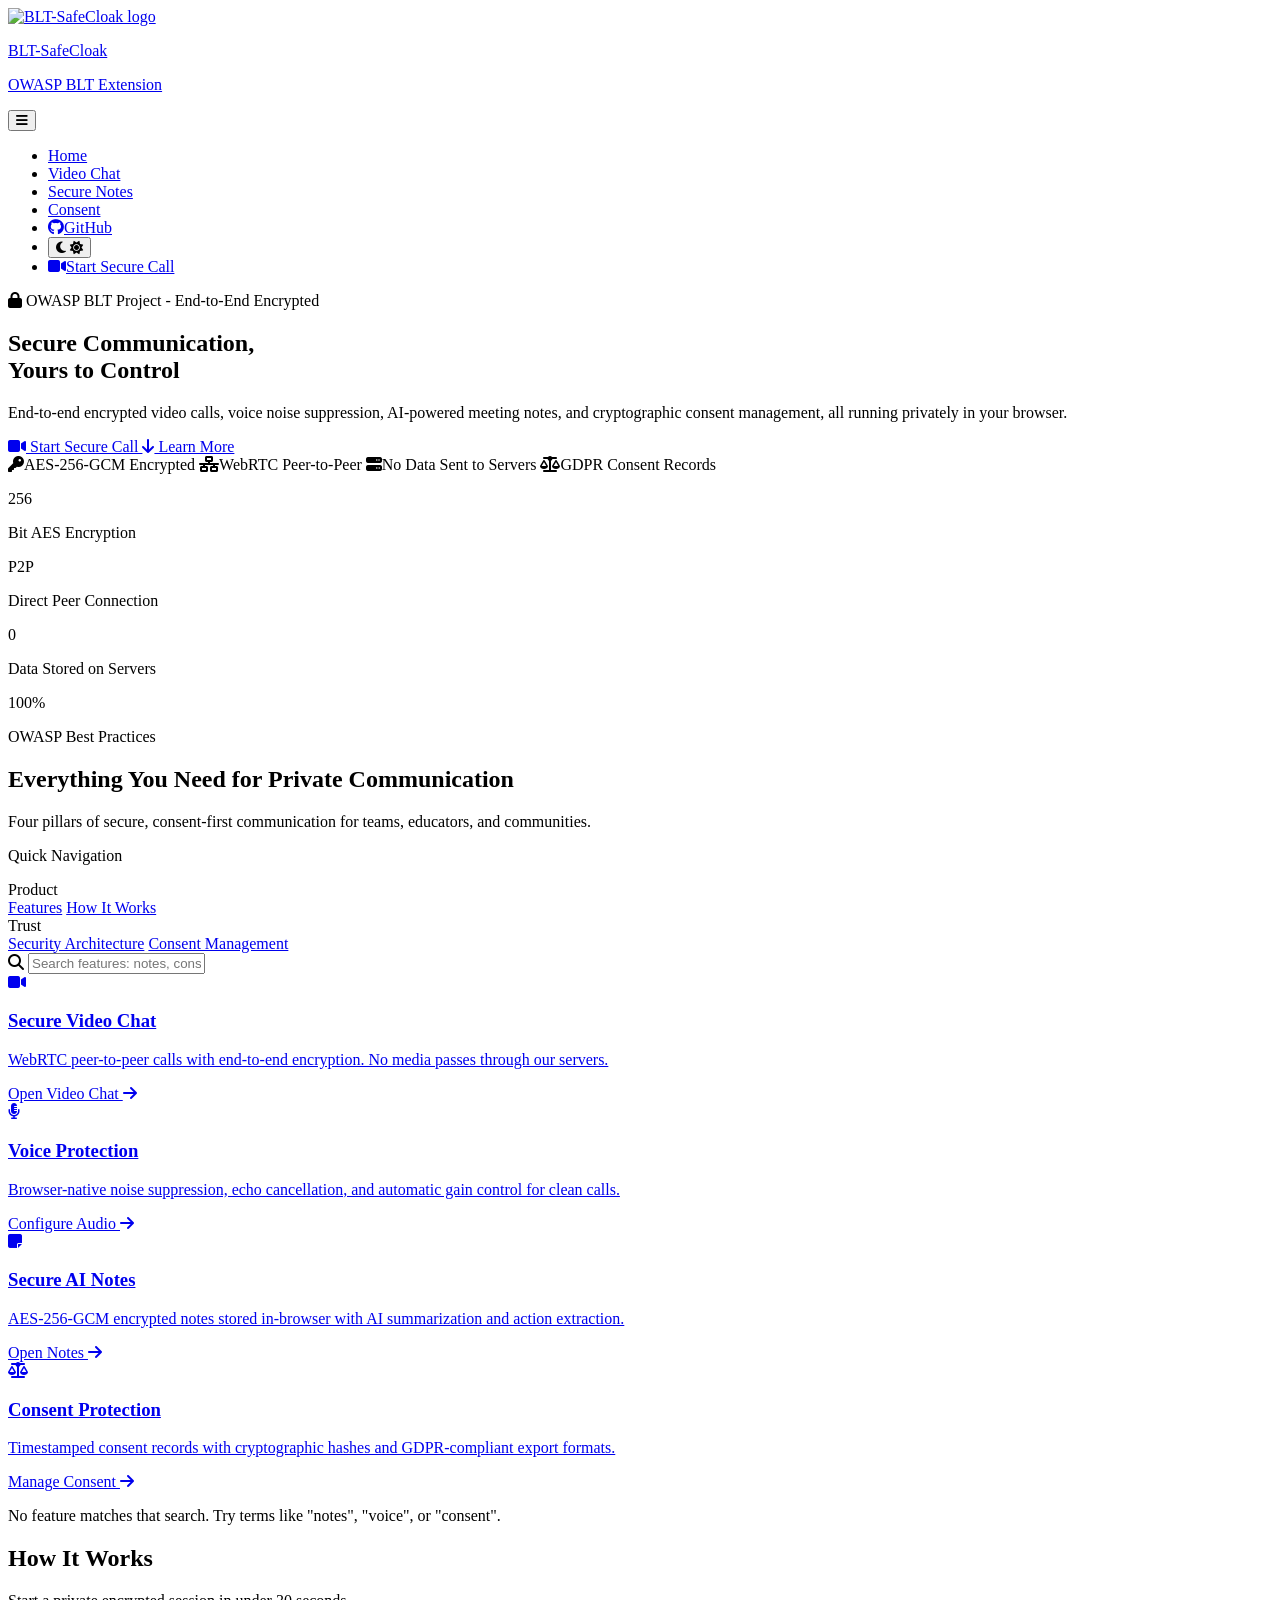
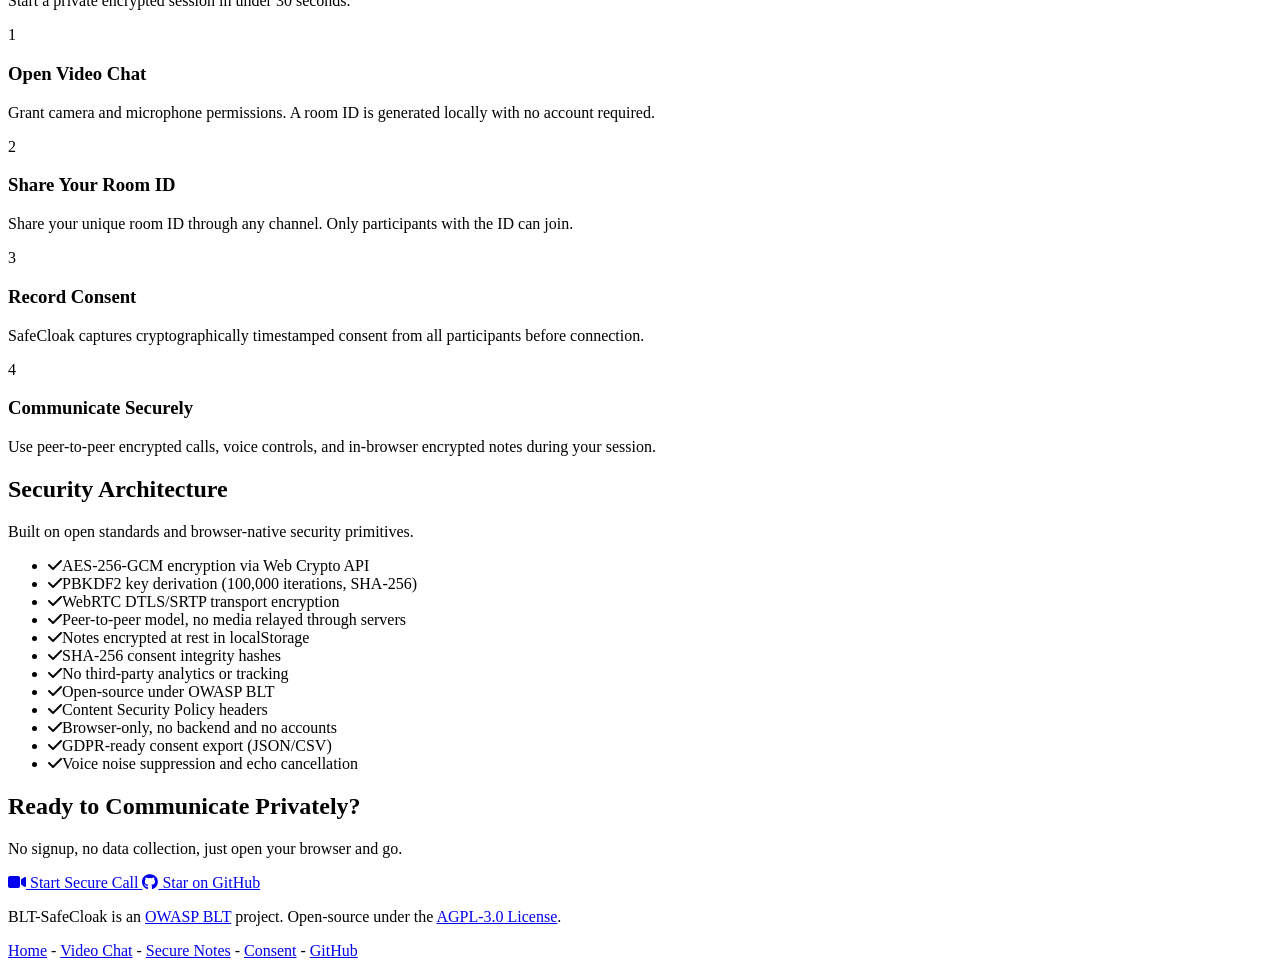
==== src/pages/index.html @ 75695b53 "Implements Dark Theme and introduce toggler for the same" ====
<!doctype html>
<html lang="en" class="scroll-smooth">
  <head>
    <meta charset="UTF-8" />
    <meta name="viewport" content="width=device-width, initial-scale=1.0" />
    <title>BLT-SafeCloak - Secure Video Chat & Privacy Protection</title>
    <meta
      name="description"
      content="End-to-end encrypted video chat, voice protection, secure AI notes, and consent management built for OWASP BLT."
    />
    <link
      rel="icon"
      href="data:image/svg+xml,<svg xmlns='http://www.w3.org/2000/svg' viewBox='0 0 64 64'><path fill='%23E10101' d='M32 4l22 8v17c0 14-9.7 26.3-22 30C19.7 55.3 10 43 10 29V12z'/><path fill='white' d='M32 16l12 4v9c0 7.9-5.2 14.9-12 17-6.8-2.1-12-9.1-12-17v-9z'/></svg>"
    />

    <script src="https://cdn.tailwindcss.com"></script>
    <script>
      tailwind.config = {
        darkMode: "class",
        theme: {
          extend: {
            colors: {
              primary: "#E10101",
              "primary-hover": "#b91c1c",
              "neutral-border": "#E5E5E5",
              "dark-base": "#111827",
              "dark-surface": "#1F2937",
            },
            fontFamily: {
              sans: ["Manrope", "ui-sans-serif", "system-ui", "sans-serif"],
            },
          },
        },
      };
    </script>

    <link rel="preconnect" href="https://fonts.googleapis.com" />
    <link rel="preconnect" href="https://fonts.gstatic.com" crossorigin />
    <link
      href="https://fonts.googleapis.com/css2?family=Manrope:wght@400;500;600;700;800&display=swap"
      rel="stylesheet"
    />
    <link
      rel="stylesheet"
      href="https://cdnjs.cloudflare.com/ajax/libs/font-awesome/6.5.2/css/all.min.css"
      referrerpolicy="no-referrer"
    />
    <link rel="stylesheet" href="css/main.css" />
  </head>
  <body class="bg-gray-50 dark:bg-[#111827] text-gray-900 dark:text-gray-100 font-sans antialiased">
    <div class="pointer-events-none fixed inset-x-0 top-0 -z-10 h-full hero-glow"></div>

    <!-- Navbar -->
    <nav
      class="sticky top-0 z-50 border-b border-neutral-border dark:border-gray-700 bg-white/95 dark:bg-[#1F2937]/95 backdrop-blur"
      role="navigation"
      aria-label="Main navigation"
    >
      <div class="mx-auto flex h-16 max-w-6xl items-center justify-between px-4 sm:px-6 lg:px-8">
        <a class="flex items-center gap-3" href="/" aria-label="BLT-SafeCloak Home">
          <img
            src="img/logo.png"
            alt="BLT-SafeCloak logo"
            class="h-10 w-10 rounded-md object-contain"
          />
          <div>
            <p class="text-sm font-extrabold leading-none sm:text-base text-gray-900 dark:text-gray-100">BLT-SafeCloak</p>
            <p class="text-xs font-medium text-gray-500 dark:text-gray-400">OWASP BLT Extension</p>
          </div>
        </a>

        <button
          class="rounded-md border border-neutral-border dark:border-gray-600 p-2 text-gray-700 dark:text-gray-300 md:hidden"
          id="navbar-toggle"
          aria-label="Toggle menu"
          aria-expanded="false"
          type="button"
        >
          <i class="fa-solid fa-bars" aria-hidden="true"></i>
        </button>

        <ul
          class="navbar-nav hidden absolute left-4 right-4 top-[4.2rem] flex-col gap-2 rounded-lg border border-neutral-border dark:border-gray-700 bg-white dark:bg-[#1F2937] p-3 md:static md:flex md:flex-row md:items-center md:gap-1 md:border-0 md:bg-transparent md:p-0"
          id="navbar-nav"
          role="list"
        >
          <li>
            <a
              href="/"
              class="nav-link active block rounded-md px-3 py-2 text-sm font-semibold text-gray-700 dark:text-gray-300 transition hover:bg-[#feeae9] dark:hover:bg-red-900/30 hover:text-primary"
              >Home</a
            >
          </li>
          <li>
            <a
              href="/video-chat"
              class="nav-link block rounded-md px-3 py-2 text-sm font-semibold text-gray-700 dark:text-gray-300 transition hover:bg-[#feeae9] dark:hover:bg-red-900/30 hover:text-primary"
              >Video Chat</a
            >
          </li>
          <li>
            <a
              href="/notes"
              class="nav-link block rounded-md px-3 py-2 text-sm font-semibold text-gray-700 dark:text-gray-300 transition hover:bg-[#feeae9] dark:hover:bg-red-900/30 hover:text-primary"
              >Secure Notes</a
            >
          </li>
          <li>
            <a
              href="/consent"
              class="nav-link block rounded-md px-3 py-2 text-sm font-semibold text-gray-700 dark:text-gray-300 transition hover:bg-[#feeae9] dark:hover:bg-red-900/30 hover:text-primary"
              >Consent</a
            >
          </li>
          <li>
            <a
              href="https://github.com/OWASP-BLT/BLT-SafeCloak"
              target="_blank"
              rel="noopener"
              class="nav-link block rounded-md px-3 py-2 text-sm font-semibold text-gray-700 dark:text-gray-300 transition hover:bg-[#feeae9] dark:hover:bg-red-900/30 hover:text-primary"
            >
              <i class="fa-brands fa-github mr-2" aria-hidden="true"></i>GitHub
            </a>
          </li>
          <li>
            <button
              id="theme-toggle"
              type="button"
              class="p-2 rounded-md text-gray-500 dark:text-gray-400 hover:bg-gray-100 dark:hover:bg-gray-700 transition-colors"
              aria-label="Toggle dark mode"
            >
              <i class="fa-solid fa-moon dark:hidden" aria-hidden="true"></i>
              <i class="fa-solid fa-sun hidden dark:inline" aria-hidden="true"></i>
            </button>
          </li>
          <li>
            <a
              href="/video-chat"
              class="btn-primary-blt inline-flex items-center justify-center gap-2 rounded-md px-4 py-2 text-sm font-semibold transition"
            >
              <i class="fa-solid fa-video" aria-hidden="true"></i>Start Secure Call
            </a>
          </li>
        </ul>
      </div>
    </nav>

    <main>
      <!-- Hero -->
      <section class="px-4 pb-12 pt-14 sm:px-6 lg:px-8 lg:pt-20" aria-labelledby="hero-heading">
        <div class="mx-auto max-w-6xl text-center">
          <div
            class="mx-auto inline-flex items-center gap-2 rounded-full border border-neutral-border dark:border-gray-700 bg-white dark:bg-[#1F2937] px-4 py-2 text-sm font-semibold text-gray-700 dark:text-gray-300"
          >
            <i class="fa-solid fa-lock text-primary" aria-hidden="true"></i>
            <span>OWASP BLT Project - End-to-End Encrypted</span>
          </div>
          <h1
            id="hero-heading"
            class="mx-auto mt-6 max-w-4xl text-4xl font-extrabold tracking-tight text-gray-900 dark:text-gray-100 sm:text-5xl lg:text-6xl"
          >
            Secure Communication,<br />
            <span class="text-primary">Yours to Control</span>
          </h1>
          <p class="mx-auto mt-5 max-w-3xl text-base text-gray-600 dark:text-gray-300 sm:text-lg">
            End-to-end encrypted video calls, voice noise suppression, AI-powered meeting notes, and
            cryptographic consent management, all running privately in your browser.
          </p>
          <div class="mt-8 flex flex-wrap items-center justify-center gap-3">
            <a
              href="/video-chat"
              class="btn-primary-blt inline-flex items-center gap-2 rounded-md px-5 py-3 text-sm font-bold transition sm:text-base"
            >
              <i class="fa-solid fa-video" aria-hidden="true"></i>
              Start Secure Call
            </a>
            <a
              href="#features"
              class="btn-outline-blt inline-flex items-center gap-2 rounded-md px-5 py-3 text-sm font-bold transition sm:text-base"
            >
              <i class="fa-solid fa-arrow-down" aria-hidden="true"></i>
              Learn More
            </a>
          </div>
          <div class="mt-7 flex flex-wrap justify-center gap-2.5">
            <span
              class="inline-flex items-center gap-2 rounded-full border border-neutral-border dark:border-gray-700 bg-white dark:bg-[#1F2937] px-3 py-1.5 text-xs font-semibold text-gray-700 dark:text-gray-300 sm:text-sm"
            >
              <i class="fa-solid fa-key text-primary" aria-hidden="true"></i>AES-256-GCM Encrypted
            </span>
            <span
              class="inline-flex items-center gap-2 rounded-full border border-neutral-border dark:border-gray-700 bg-white dark:bg-[#1F2937] px-3 py-1.5 text-xs font-semibold text-gray-700 dark:text-gray-300 sm:text-sm"
            >
              <i class="fa-solid fa-network-wired text-primary" aria-hidden="true"></i>WebRTC
              Peer-to-Peer
            </span>
            <span
              class="inline-flex items-center gap-2 rounded-full border border-neutral-border dark:border-gray-700 bg-white dark:bg-[#1F2937] px-3 py-1.5 text-xs font-semibold text-gray-700 dark:text-gray-300 sm:text-sm"
            >
              <i class="fa-solid fa-server text-primary" aria-hidden="true"></i>No Data Sent to
              Servers
            </span>
            <span
              class="inline-flex items-center gap-2 rounded-full border border-neutral-border dark:border-gray-700 bg-white dark:bg-[#1F2937] px-3 py-1.5 text-xs font-semibold text-gray-700 dark:text-gray-300 sm:text-sm"
            >
              <i class="fa-solid fa-scale-balanced text-primary" aria-hidden="true"></i>GDPR Consent
              Records
            </span>
          </div>
        </div>
      </section>

      <!-- Stats -->
      <section class="px-4 pb-10 sm:px-6 lg:px-8">
        <div class="mx-auto grid max-w-6xl gap-4 sm:grid-cols-2 lg:grid-cols-4">
          <div class="surface-card rounded-xl p-5 text-center">
            <p class="text-3xl font-extrabold text-primary">256</p>
            <p class="mt-1 text-sm font-semibold text-gray-600">Bit AES Encryption</p>
          </div>
          <div class="surface-card rounded-xl p-5 text-center">
            <p class="text-3xl font-extrabold text-primary">P2P</p>
            <p class="mt-1 text-sm font-semibold text-gray-600">Direct Peer Connection</p>
          </div>
          <div class="surface-card rounded-xl p-5 text-center">
            <p class="text-3xl font-extrabold text-primary">0</p>
            <p class="mt-1 text-sm font-semibold text-gray-600">Data Stored on Servers</p>
          </div>
          <div class="surface-card rounded-xl p-5 text-center">
            <p class="text-3xl font-extrabold text-primary">100%</p>
            <p class="mt-1 text-sm font-semibold text-gray-600">OWASP Best Practices</p>
          </div>
        </div>
      </section>

      <!-- Features -->
      <section id="features" class="px-4 pb-14 sm:px-6 lg:px-8" aria-labelledby="features-heading">
        <div class="mx-auto max-w-6xl">
          <div class="mb-8 text-center">
            <h2 class="text-3xl font-extrabold text-gray-900 dark:text-gray-100 sm:text-4xl" id="features-heading">
              Everything You Need for Private Communication
            </h2>
            <p class="mx-auto mt-3 max-w-2xl text-gray-600 dark:text-gray-300">
              Four pillars of secure, consent-first communication for teams, educators, and
              communities.
            </p>
          </div>

          <div class="grid gap-6 lg:grid-cols-[250px_1fr]">
            <aside class="surface-card h-fit rounded-xl p-4">
              <p class="mb-3 text-sm font-bold uppercase tracking-wide text-gray-500 dark:text-gray-400">
                Quick Navigation
              </p>
              <div class="mb-2 px-2 text-xs font-semibold uppercase tracking-wide text-gray-400 dark:text-gray-500">
                Product
              </div>
              <nav class="space-y-1" aria-label="Section navigation">
                <a
                  href="#features"
                  class="side-link active block rounded-md px-3 py-2 text-sm text-gray-700 dark:text-gray-300 transition hover:bg-[#feeae9] dark:hover:bg-red-900/30 hover:text-primary"
                  >Features</a
                >
                <a
                  href="#how-heading"
                  class="side-link block rounded-md px-3 py-2 text-sm text-gray-700 dark:text-gray-300 transition hover:bg-[#feeae9] dark:hover:bg-red-900/30 hover:text-primary"
                  >How It Works</a
                >
              </nav>
              <div
                class="mb-2 mt-4 px-2 text-xs font-semibold uppercase tracking-wide text-gray-400 dark:text-gray-500"
              >
                Trust
              </div>
              <nav class="space-y-1" aria-label="Security navigation">
                <a
                  href="#security-heading"
                  class="side-link block rounded-md px-3 py-2 text-sm text-gray-700 dark:text-gray-300 transition hover:bg-[#feeae9] dark:hover:bg-red-900/30 hover:text-primary"
                  >Security Architecture</a
                >
                <a
                  href="/consent"
                  class="side-link block rounded-md px-3 py-2 text-sm text-gray-700 dark:text-gray-300 transition hover:bg-[#feeae9] dark:hover:bg-red-900/30 hover:text-primary"
                  >Consent Management</a
                >
              </nav>
            </aside>

            <div>
              <div class="relative mb-5">
                <span class="absolute inset-y-0 left-0 flex items-center pl-3 text-primary">
                  <i class="fa-solid fa-magnifying-glass" aria-hidden="true"></i>
                </span>
                <input
                  type="text"
                  id="feature-search"
                  class="w-full rounded-md border border-gray-400 dark:border-gray-600 bg-white dark:bg-[#1F2937] py-2 pl-10 pr-4 text-sm text-gray-900 dark:text-gray-100 placeholder-gray-400 dark:placeholder-gray-500 focus:border-red-600 focus:ring-1 focus:ring-red-600"
                  placeholder="Search features: notes, consent, encryption..."
                  aria-label="Search feature cards"
                />
              </div>

              <div class="grid gap-4 md:grid-cols-2" id="feature-cards">
                <a
                  href="/video-chat"
                  aria-label="Secure Video Chat"
                  data-feature-card
                  data-feature-text="secure video chat webrtc peer-to-peer end-to-end encryption screen sharing voice meters"
                  class="surface-card rounded-xl p-5"
                >
                  <div
                    class="mb-4 inline-flex h-11 w-11 items-center justify-center rounded-lg bg-[#feeae9] text-primary"
                  >
                    <i class="fa-solid fa-video" aria-hidden="true"></i>
                  </div>
                  <h3 class="text-lg font-bold text-gray-900">Secure Video Chat</h3>
                  <p class="mt-2 text-sm text-gray-600">
                    WebRTC peer-to-peer calls with end-to-end encryption. No media passes through
                    our servers.
                  </p>
                  <span
                    class="mt-3 inline-flex items-center text-sm font-semibold text-red-600 hover:underline"
                  >
                    Open Video Chat
                    <i class="fa-solid fa-arrow-right ml-2 text-xs" aria-hidden="true"></i>
                  </span>
                </a>

                <a
                  href="/video-chat#voice"
                  aria-label="Voice Protection"
                  data-feature-card
                  data-feature-text="voice protection noise suppression echo cancellation automatic gain control voice indicator"
                  class="surface-card rounded-xl p-5"
                >
                  <div
                    class="mb-4 inline-flex h-11 w-11 items-center justify-center rounded-lg bg-[#feeae9] text-primary"
                  >
                    <i class="fa-solid fa-microphone-lines" aria-hidden="true"></i>
                  </div>
                  <h3 class="text-lg font-bold text-gray-900">Voice Protection</h3>
                  <p class="mt-2 text-sm text-gray-600">
                    Browser-native noise suppression, echo cancellation, and automatic gain control
                    for clean calls.
                  </p>
                  <span
                    class="mt-3 inline-flex items-center text-sm font-semibold text-red-600 hover:underline"
                  >
                    Configure Audio
                    <i class="fa-solid fa-arrow-right ml-2 text-xs" aria-hidden="true"></i>
                  </span>
                </a>

                <a
                  href="/notes"
                  aria-label="Secure AI Notes"
                  data-feature-card
                  data-feature-text="secure ai notes aes-256-gcm encrypted local summarization key points action items offline"
                  class="surface-card rounded-xl p-5"
                >
                  <div
                    class="mb-4 inline-flex h-11 w-11 items-center justify-center rounded-lg bg-[#feeae9] text-primary"
                  >
                    <i class="fa-solid fa-note-sticky" aria-hidden="true"></i>
                  </div>
                  <h3 class="text-lg font-bold text-gray-900">Secure AI Notes</h3>
                  <p class="mt-2 text-sm text-gray-600">
                    AES-256-GCM encrypted notes stored in-browser with AI summarization and action
                    extraction.
                  </p>
                  <span
                    class="mt-3 inline-flex items-center text-sm font-semibold text-red-600 hover:underline"
                  >
                    Open Notes
                    <i class="fa-solid fa-arrow-right ml-2 text-xs" aria-hidden="true"></i>
                  </span>
                </a>

                <a
                  href="/consent"
                  aria-label="Consent Protection"
                  data-feature-card
                  data-feature-text="consent protection timestamp hashed records gdpr export json csv integrity verify"
                  class="surface-card rounded-xl p-5"
                >
                  <div
                    class="mb-4 inline-flex h-11 w-11 items-center justify-center rounded-lg bg-[#feeae9] text-primary"
                  >
                    <i class="fa-solid fa-scale-balanced" aria-hidden="true"></i>
                  </div>
                  <h3 class="text-lg font-bold text-gray-900">Consent Protection</h3>
                  <p class="mt-2 text-sm text-gray-600">
                    Timestamped consent records with cryptographic hashes and GDPR-compliant export
                    formats.
                  </p>
                  <span
                    class="mt-3 inline-flex items-center text-sm font-semibold text-red-600 hover:underline"
                  >
                    Manage Consent
                    <i class="fa-solid fa-arrow-right ml-2 text-xs" aria-hidden="true"></i>
                  </span>
                </a>
              </div>
              <p
                id="feature-empty"
              class="hidden rounded-md border border-neutral-border dark:border-gray-700 bg-white dark:bg-[#1F2937] p-4 text-sm font-semibold text-gray-600 dark:text-gray-300"
              >
                No feature matches that search. Try terms like "notes", "voice", or "consent".
              </p>
            </div>
          </div>
        </div>
      </section>

      <!-- How it Works -->
      <section class="px-4 pb-14 sm:px-6 lg:px-8" aria-labelledby="how-heading">
        <div class="mx-auto max-w-6xl">
          <h2
            class="text-center text-3xl font-extrabold text-gray-900 dark:text-gray-100 sm:text-4xl"
            id="how-heading"
          >
            How It Works
          </h2>
          <p class="mx-auto mt-3 max-w-2xl text-center text-gray-600 dark:text-gray-300">
            Start a private encrypted session in under 30 seconds.
          </p>
          <div class="mt-8 grid gap-4 sm:grid-cols-2 lg:grid-cols-4">
            <div class="surface-card rounded-xl p-5">
              <span
                class="inline-flex h-9 w-9 items-center justify-center rounded-full bg-primary text-sm font-bold text-white"
                >1</span
              >
              <h3 class="mt-4 text-base font-bold text-gray-900">Open Video Chat</h3>
              <p class="mt-2 text-sm text-gray-600">
                Grant camera and microphone permissions. A room ID is generated locally with no
                account required.
              </p>
            </div>
            <div class="surface-card rounded-xl p-5">
              <span
                class="inline-flex h-9 w-9 items-center justify-center rounded-full bg-primary text-sm font-bold text-white"
                >2</span
              >
              <h3 class="mt-4 text-base font-bold text-gray-900">Share Your Room ID</h3>
              <p class="mt-2 text-sm text-gray-600">
                Share your unique room ID through any channel. Only participants with the ID can
                join.
              </p>
            </div>
            <div class="surface-card rounded-xl p-5">
              <span
                class="inline-flex h-9 w-9 items-center justify-center rounded-full bg-primary text-sm font-bold text-white"
                >3</span
              >
              <h3 class="mt-4 text-base font-bold text-gray-900">Record Consent</h3>
              <p class="mt-2 text-sm text-gray-600">
                SafeCloak captures cryptographically timestamped consent from all participants
                before connection.
              </p>
            </div>
            <div class="surface-card rounded-xl p-5">
              <span
                class="inline-flex h-9 w-9 items-center justify-center rounded-full bg-primary text-sm font-bold text-white"
                >4</span
              >
              <h3 class="mt-4 text-base font-bold text-gray-900">Communicate Securely</h3>
              <p class="mt-2 text-sm text-gray-600">
                Use peer-to-peer encrypted calls, voice controls, and in-browser encrypted notes
                during your session.
              </p>
            </div>
          </div>
        </div>
      </section>

      <!-- Security Features -->
      <section class="px-4 pb-14 sm:px-6 lg:px-8" aria-labelledby="security-heading">
        <div class="mx-auto max-w-6xl">
          <h2
            class="text-center text-3xl font-extrabold text-gray-900 dark:text-gray-100 sm:text-4xl"
            id="security-heading"
          >
            Security Architecture
          </h2>
          <p class="mx-auto mt-3 max-w-2xl text-center text-gray-600 dark:text-gray-300">
            Built on open standards and browser-native security primitives.
          </p>
          <div class="surface-card mt-8 rounded-2xl p-6 sm:p-8">
            <ul class="grid gap-3 text-sm text-gray-700 dark:text-gray-300 sm:grid-cols-2" role="list">
              <li class="flex items-start gap-3">
                <i class="fa-solid fa-check mt-1 text-primary" aria-hidden="true"></i>AES-256-GCM
                encryption via Web Crypto API
              </li>
              <li class="flex items-start gap-3">
                <i class="fa-solid fa-check mt-1 text-primary" aria-hidden="true"></i>PBKDF2 key
                derivation (100,000 iterations, SHA-256)
              </li>
              <li class="flex items-start gap-3">
                <i class="fa-solid fa-check mt-1 text-primary" aria-hidden="true"></i>WebRTC
                DTLS/SRTP transport encryption
              </li>
              <li class="flex items-start gap-3">
                <i class="fa-solid fa-check mt-1 text-primary" aria-hidden="true"></i>Peer-to-peer
                model, no media relayed through servers
              </li>
              <li class="flex items-start gap-3">
                <i class="fa-solid fa-check mt-1 text-primary" aria-hidden="true"></i>Notes
                encrypted at rest in localStorage
              </li>
              <li class="flex items-start gap-3">
                <i class="fa-solid fa-check mt-1 text-primary" aria-hidden="true"></i>SHA-256
                consent integrity hashes
              </li>
              <li class="flex items-start gap-3">
                <i class="fa-solid fa-check mt-1 text-primary" aria-hidden="true"></i>No third-party
                analytics or tracking
              </li>
              <li class="flex items-start gap-3">
                <i class="fa-solid fa-check mt-1 text-primary" aria-hidden="true"></i>Open-source
                under OWASP BLT
              </li>
              <li class="flex items-start gap-3">
                <i class="fa-solid fa-check mt-1 text-primary" aria-hidden="true"></i>Content
                Security Policy headers
              </li>
              <li class="flex items-start gap-3">
                <i class="fa-solid fa-check mt-1 text-primary" aria-hidden="true"></i>Browser-only,
                no backend and no accounts
              </li>
              <li class="flex items-start gap-3">
                <i class="fa-solid fa-check mt-1 text-primary" aria-hidden="true"></i>GDPR-ready
                consent export (JSON/CSV)
              </li>
              <li class="flex items-start gap-3">
                <i class="fa-solid fa-check mt-1 text-primary" aria-hidden="true"></i>Voice noise
                suppression and echo cancellation
              </li>
            </ul>
          </div>
        </div>
      </section>

      <!-- CTA -->
      <section class="px-4 pb-16 sm:px-6 lg:px-8" aria-label="Call to action">
        <div
          class="mx-auto max-w-4xl rounded-2xl border border-neutral-border dark:border-gray-700 bg-gradient-to-r from-[#fff5f5] to-white dark:from-[#1F2937] dark:to-[#111827] p-8 text-center sm:p-10"
        >
          <h2 class="text-3xl font-extrabold text-gray-900 dark:text-gray-100">Ready to Communicate Privately?</h2>
          <p class="mx-auto mt-3 max-w-2xl text-gray-600 dark:text-gray-300">
            No signup, no data collection, just open your browser and go.
          </p>
          <div class="mt-7 flex flex-wrap items-center justify-center gap-3">
            <a
              href="/video-chat"
              class="btn-primary-blt inline-flex items-center gap-2 rounded-md px-5 py-3 text-sm font-bold transition sm:text-base"
            >
              <i class="fa-solid fa-video" aria-hidden="true"></i>
              Start Secure Call
            </a>
            <a
              href="https://github.com/OWASP-BLT/BLT-SafeCloak"
              target="_blank"
              rel="noopener"
              class="btn-outline-blt inline-flex items-center gap-2 rounded-md px-5 py-3 text-sm font-bold transition sm:text-base"
            >
              <i class="fa-brands fa-github" aria-hidden="true"></i>
              Star on GitHub
            </a>
          </div>
        </div>
      </section>
    </main>

    <!-- Footer -->
    <footer class="border-t border-neutral-border dark:border-gray-700 bg-white dark:bg-[#1F2937] py-8" role="contentinfo">
      <div class="mx-auto max-w-6xl px-4 text-center sm:px-6 lg:px-8">
        <p class="text-sm text-gray-600 dark:text-gray-300">
          BLT-SafeCloak is an
          <a
            href="https://owasp.org/www-project-bug-logging-tool/"
            target="_blank"
            rel="noopener"
            class="text-red-600 hover:underline"
            >OWASP BLT</a
          >
          project. Open-source under the
          <a
            href="https://github.com/OWASP-BLT/BLT-SafeCloak/blob/main/LICENSE"
            target="_blank"
            rel="noopener"
            class="text-red-600 hover:underline"
            >AGPL-3.0 License</a
          >.
        </p>
        <p class="mt-3 text-sm text-gray-500 dark:text-gray-400">
          <a href="/" class="text-red-600 hover:underline">Home</a>
          -
          <a href="/video-chat" class="text-red-600 hover:underline">Video Chat</a>
          -
          <a href="/notes" class="text-red-600 hover:underline">Secure Notes</a>
          -
          <a href="/consent" class="text-red-600 hover:underline">Consent</a>
          -
          <a
            href="https://github.com/OWASP-BLT/BLT-SafeCloak"
            target="_blank"
            rel="noopener"
            class="text-red-600 hover:underline"
            >GitHub</a
          >
        </p>
      </div>
    </footer>

    <div id="toast-container" role="status" aria-live="polite"></div>

    <script>
      const themeToggle = document.getElementById("theme-toggle");
      const html = document.documentElement;

      if (
        localStorage.theme === "dark" ||
        (!("theme" in localStorage) && window.matchMedia("(prefers-color-scheme: dark)").matches)
      ) {
        html.classList.add("dark");
      }

      if (themeToggle) {
        themeToggle.addEventListener("click", () => {
          html.classList.toggle("dark");
          localStorage.theme = html.classList.contains("dark") ? "dark" : "light";
        });
      }
    </script>

    <script>
      document.addEventListener("DOMContentLoaded", () => {
        const searchInput = document.getElementById("feature-search");
        const cards = Array.from(document.querySelectorAll("[data-feature-card]"));
        const emptyState = document.getElementById("feature-empty");
        const sideLinks = Array.from(document.querySelectorAll(".side-link"));

        if (searchInput) {
          searchInput.addEventListener("input", (event) => {
            const query = event.target.value.trim().toLowerCase();
            let visibleCount = 0;

            cards.forEach((card) => {
              const content = (card.dataset.featureText || "").toLowerCase();
              const isVisible = !query || content.includes(query);
              card.classList.toggle("hidden", !isVisible);
              if (isVisible) visibleCount += 1;
            });

            if (emptyState) {
              emptyState.classList.toggle("hidden", visibleCount > 0);
            }
          });
        }

        sideLinks.forEach((link) => {
          link.addEventListener("click", () => {
            sideLinks.forEach((item) => item.classList.remove("active"));
            link.classList.add("active");
          });
        });
      });
    </script>
    <script src="js/ui.js"></script>
  </body>
</html>
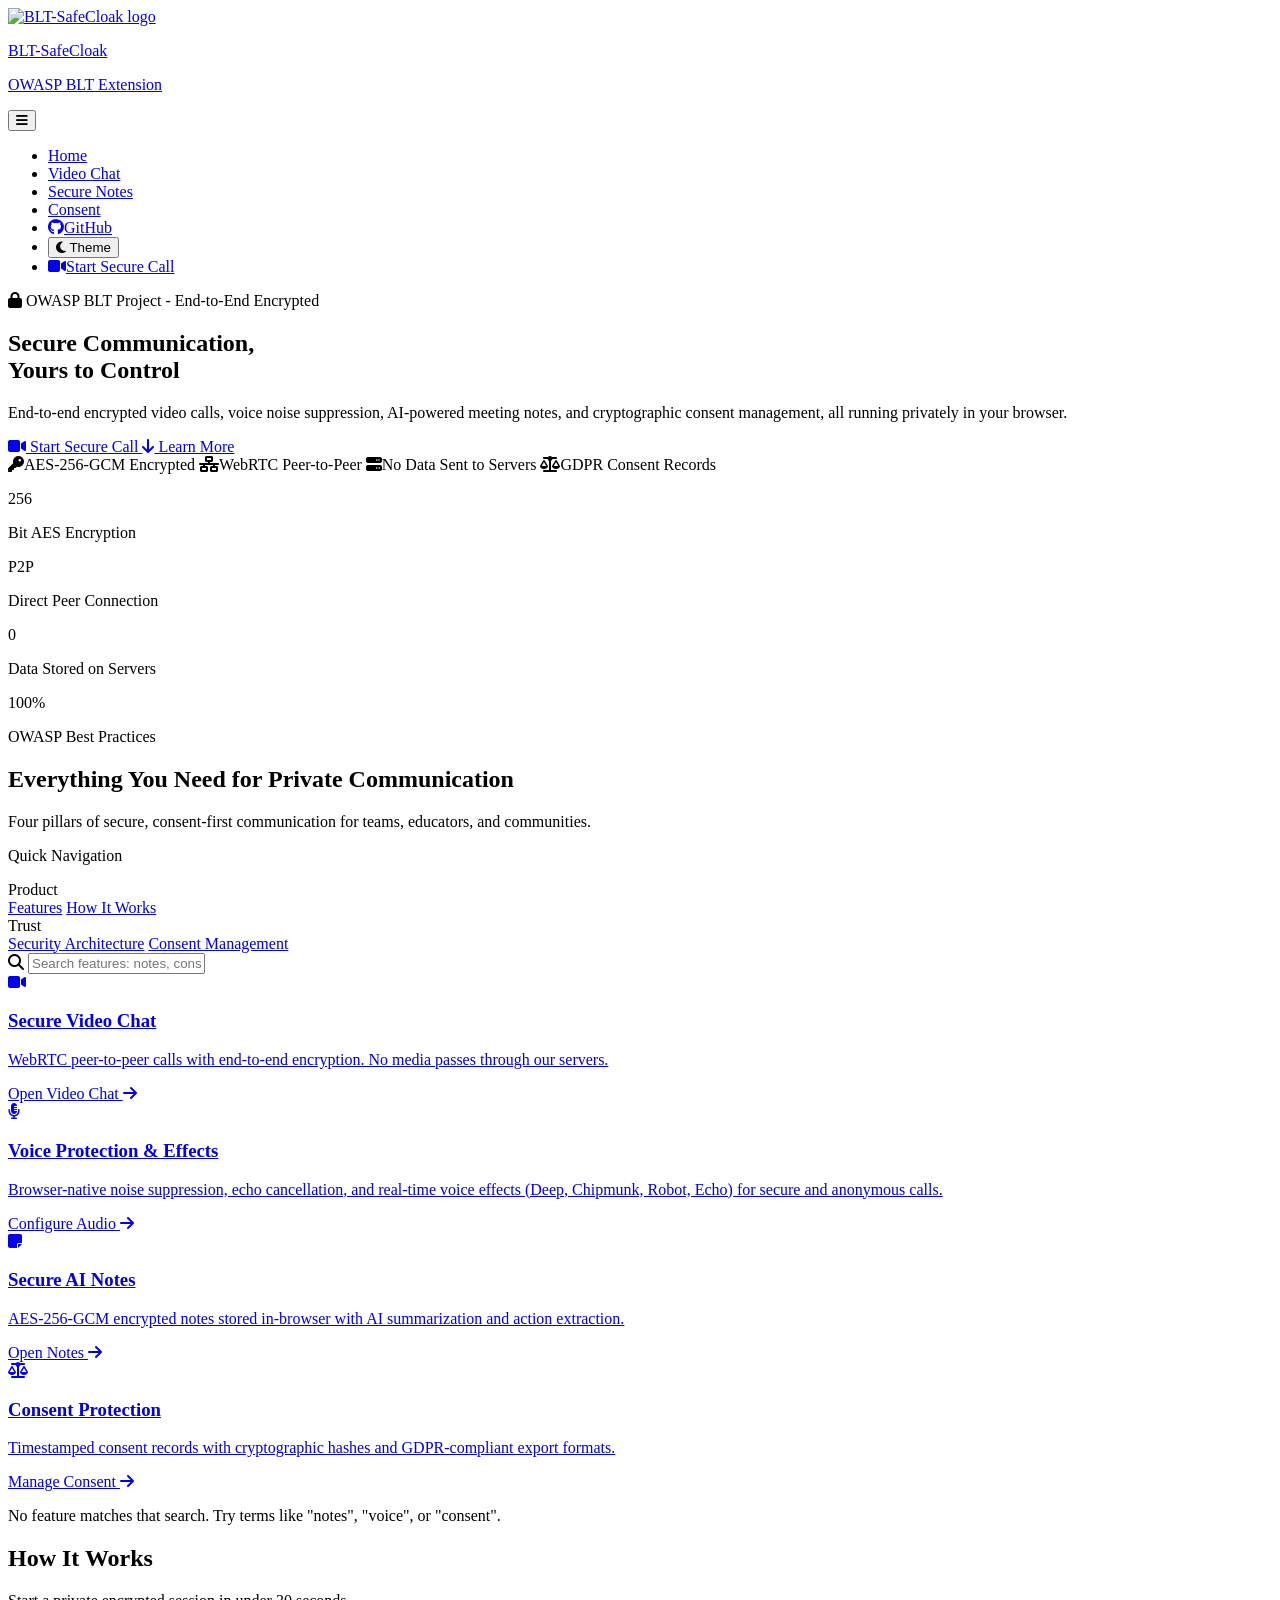
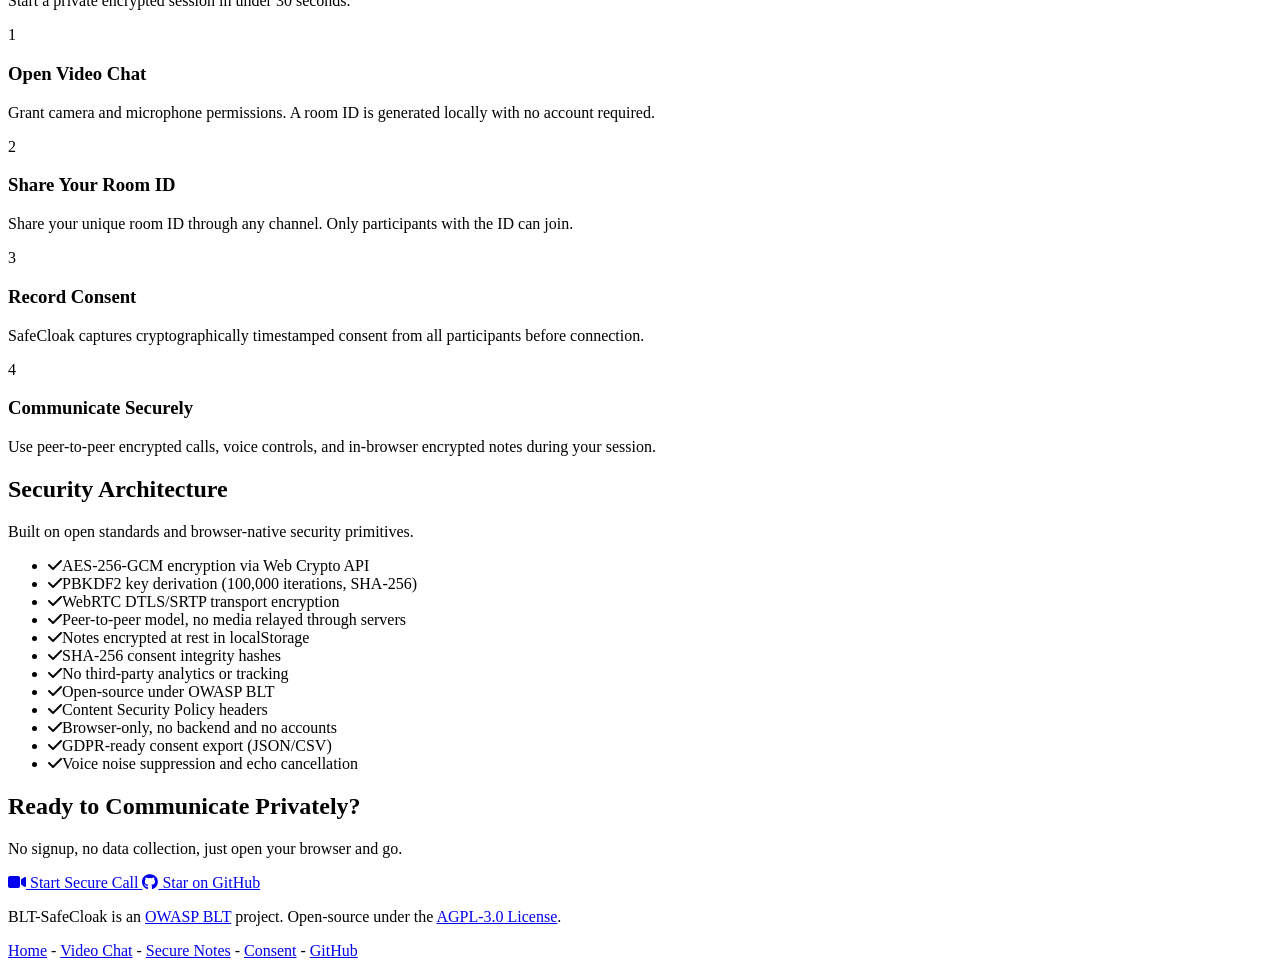
==== commit 41778556: "feat(theme): implement manual dark theme across the app" ====
--- a/src/pages/index.html
+++ b/src/pages/index.html
@@ -16,7 +16,6 @@
     <script src="https://cdn.tailwindcss.com"></script>
     <script>
       tailwind.config = {
-        darkMode: "class",
         theme: {
           extend: {
             colors: {
@@ -46,13 +45,14 @@
       referrerpolicy="no-referrer"
     />
     <link rel="stylesheet" href="css/main.css" />
+    <script defer src="js/theme.js"></script>
   </head>
-  <body class="bg-gray-50 dark:bg-[#111827] text-gray-900 dark:text-gray-100 font-sans antialiased">
+  <body class="font-sans antialiased">
     <div class="pointer-events-none fixed inset-x-0 top-0 -z-10 h-full hero-glow"></div>
 
     <!-- Navbar -->
     <nav
-      class="sticky top-0 z-50 border-b border-neutral-border dark:border-gray-700 bg-white/95 dark:bg-[#1F2937]/95 backdrop-blur"
+      class="sticky top-0 z-50 border-b border-neutral-border bg-white/95 backdrop-blur"
       role="navigation"
       aria-label="Main navigation"
     >
@@ -64,13 +64,13 @@
             class="h-10 w-10 rounded-md object-contain"
           />
           <div>
-            <p class="text-sm font-extrabold leading-none sm:text-base text-gray-900 dark:text-gray-100">BLT-SafeCloak</p>
-            <p class="text-xs font-medium text-gray-500 dark:text-gray-400">OWASP BLT Extension</p>
+            <p class="text-sm font-extrabold leading-none sm:text-base">BLT-SafeCloak</p>
+            <p class="text-xs font-medium text-gray-500">OWASP BLT Extension</p>
           </div>
         </a>
 
         <button
-          class="rounded-md border border-neutral-border dark:border-gray-600 p-2 text-gray-700 dark:text-gray-300 md:hidden"
+          class="rounded-md border border-neutral-border p-2 text-gray-700 md:hidden"
           id="navbar-toggle"
           aria-label="Toggle menu"
           aria-expanded="false"
@@ -80,35 +80,35 @@
         </button>
 
         <ul
-          class="navbar-nav hidden absolute left-4 right-4 top-[4.2rem] flex-col gap-2 rounded-lg border border-neutral-border dark:border-gray-700 bg-white dark:bg-[#1F2937] p-3 md:static md:flex md:flex-row md:items-center md:gap-1 md:border-0 md:bg-transparent md:p-0"
+          class="navbar-nav hidden absolute left-4 right-4 top-[4.2rem] flex-col gap-2 rounded-lg border border-neutral-border bg-white p-3 md:static md:flex md:flex-row md:items-center md:gap-1 md:border-0 md:bg-transparent md:p-0"
           id="navbar-nav"
           role="list"
         >
           <li>
             <a
               href="/"
-              class="nav-link active block rounded-md px-3 py-2 text-sm font-semibold text-gray-700 dark:text-gray-300 transition hover:bg-[#feeae9] dark:hover:bg-red-900/30 hover:text-primary"
+              class="nav-link active block rounded-md px-3 py-2 text-sm font-semibold text-gray-700 transition hover:bg-[#feeae9] hover:text-primary"
               >Home</a
             >
           </li>
           <li>
             <a
               href="/video-chat"
-              class="nav-link block rounded-md px-3 py-2 text-sm font-semibold text-gray-700 dark:text-gray-300 transition hover:bg-[#feeae9] dark:hover:bg-red-900/30 hover:text-primary"
+              class="nav-link block rounded-md px-3 py-2 text-sm font-semibold text-gray-700 transition hover:bg-[#feeae9] hover:text-primary"
               >Video Chat</a
             >
           </li>
           <li>
             <a
               href="/notes"
-              class="nav-link block rounded-md px-3 py-2 text-sm font-semibold text-gray-700 dark:text-gray-300 transition hover:bg-[#feeae9] dark:hover:bg-red-900/30 hover:text-primary"
+              class="nav-link block rounded-md px-3 py-2 text-sm font-semibold text-gray-700 transition hover:bg-[#feeae9] hover:text-primary"
               >Secure Notes</a
             >
           </li>
           <li>
             <a
               href="/consent"
-              class="nav-link block rounded-md px-3 py-2 text-sm font-semibold text-gray-700 dark:text-gray-300 transition hover:bg-[#feeae9] dark:hover:bg-red-900/30 hover:text-primary"
+              class="nav-link block rounded-md px-3 py-2 text-sm font-semibold text-gray-700 transition hover:bg-[#feeae9] hover:text-primary"
               >Consent</a
             >
           </li>
@@ -117,20 +117,21 @@
               href="https://github.com/OWASP-BLT/BLT-SafeCloak"
               target="_blank"
               rel="noopener"
-              class="nav-link block rounded-md px-3 py-2 text-sm font-semibold text-gray-700 dark:text-gray-300 transition hover:bg-[#feeae9] dark:hover:bg-red-900/30 hover:text-primary"
+              class="nav-link block rounded-md px-3 py-2 text-sm font-semibold text-gray-700 transition hover:bg-[#feeae9] hover:text-primary"
             >
               <i class="fa-brands fa-github mr-2" aria-hidden="true"></i>GitHub
             </a>
           </li>
           <li>
             <button
-              id="theme-toggle"
+              class="nav-link block w-full rounded-md px-3 py-2 text-sm font-semibold text-gray-700 transition hover:bg-[#feeae9] hover:text-primary"
+              id="theme-toggle-btn"
+              aria-label="Switch to dark mode"
               type="button"
-              class="p-2 rounded-md text-gray-500 dark:text-gray-400 hover:bg-gray-100 dark:hover:bg-gray-700 transition-colors"
-              aria-label="Toggle dark mode"
-            >
-              <i class="fa-solid fa-moon dark:hidden" aria-hidden="true"></i>
-              <i class="fa-solid fa-sun hidden dark:inline" aria-hidden="true"></i>
+              title="Toggle theme"
+            >
+              <i class="fa-solid fa-moon" aria-hidden="true"></i>
+              <span class="ml-2">Theme</span>
             </button>
           </li>
           <li>
@@ -150,19 +151,19 @@
       <section class="px-4 pb-12 pt-14 sm:px-6 lg:px-8 lg:pt-20" aria-labelledby="hero-heading">
         <div class="mx-auto max-w-6xl text-center">
           <div
-            class="mx-auto inline-flex items-center gap-2 rounded-full border border-neutral-border dark:border-gray-700 bg-white dark:bg-[#1F2937] px-4 py-2 text-sm font-semibold text-gray-700 dark:text-gray-300"
+            class="mx-auto inline-flex items-center gap-2 rounded-full border border-neutral-border bg-white px-4 py-2 text-sm font-semibold text-gray-700"
           >
             <i class="fa-solid fa-lock text-primary" aria-hidden="true"></i>
             <span>OWASP BLT Project - End-to-End Encrypted</span>
           </div>
           <h1
             id="hero-heading"
-            class="mx-auto mt-6 max-w-4xl text-4xl font-extrabold tracking-tight text-gray-900 dark:text-gray-100 sm:text-5xl lg:text-6xl"
+            class="mx-auto mt-6 max-w-4xl text-4xl font-extrabold tracking-tight text-gray-900 sm:text-5xl lg:text-6xl"
           >
             Secure Communication,<br />
             <span class="text-primary">Yours to Control</span>
           </h1>
-          <p class="mx-auto mt-5 max-w-3xl text-base text-gray-600 dark:text-gray-300 sm:text-lg">
+          <p class="mx-auto mt-5 max-w-3xl text-base text-gray-600 sm:text-lg">
             End-to-end encrypted video calls, voice noise suppression, AI-powered meeting notes, and
             cryptographic consent management, all running privately in your browser.
           </p>
@@ -184,24 +185,24 @@
           </div>
           <div class="mt-7 flex flex-wrap justify-center gap-2.5">
             <span
-              class="inline-flex items-center gap-2 rounded-full border border-neutral-border dark:border-gray-700 bg-white dark:bg-[#1F2937] px-3 py-1.5 text-xs font-semibold text-gray-700 dark:text-gray-300 sm:text-sm"
+              class="inline-flex items-center gap-2 rounded-full border border-neutral-border bg-white px-3 py-1.5 text-xs font-semibold text-gray-700 sm:text-sm"
             >
               <i class="fa-solid fa-key text-primary" aria-hidden="true"></i>AES-256-GCM Encrypted
             </span>
             <span
-              class="inline-flex items-center gap-2 rounded-full border border-neutral-border dark:border-gray-700 bg-white dark:bg-[#1F2937] px-3 py-1.5 text-xs font-semibold text-gray-700 dark:text-gray-300 sm:text-sm"
+              class="inline-flex items-center gap-2 rounded-full border border-neutral-border bg-white px-3 py-1.5 text-xs font-semibold text-gray-700 sm:text-sm"
             >
               <i class="fa-solid fa-network-wired text-primary" aria-hidden="true"></i>WebRTC
               Peer-to-Peer
             </span>
             <span
-              class="inline-flex items-center gap-2 rounded-full border border-neutral-border dark:border-gray-700 bg-white dark:bg-[#1F2937] px-3 py-1.5 text-xs font-semibold text-gray-700 dark:text-gray-300 sm:text-sm"
+              class="inline-flex items-center gap-2 rounded-full border border-neutral-border bg-white px-3 py-1.5 text-xs font-semibold text-gray-700 sm:text-sm"
             >
               <i class="fa-solid fa-server text-primary" aria-hidden="true"></i>No Data Sent to
               Servers
             </span>
             <span
-              class="inline-flex items-center gap-2 rounded-full border border-neutral-border dark:border-gray-700 bg-white dark:bg-[#1F2937] px-3 py-1.5 text-xs font-semibold text-gray-700 dark:text-gray-300 sm:text-sm"
+              class="inline-flex items-center gap-2 rounded-full border border-neutral-border bg-white px-3 py-1.5 text-xs font-semibold text-gray-700 sm:text-sm"
             >
               <i class="fa-solid fa-scale-balanced text-primary" aria-hidden="true"></i>GDPR Consent
               Records
@@ -236,10 +237,10 @@
       <section id="features" class="px-4 pb-14 sm:px-6 lg:px-8" aria-labelledby="features-heading">
         <div class="mx-auto max-w-6xl">
           <div class="mb-8 text-center">
-            <h2 class="text-3xl font-extrabold text-gray-900 dark:text-gray-100 sm:text-4xl" id="features-heading">
+            <h2 class="text-3xl font-extrabold text-gray-900 sm:text-4xl" id="features-heading">
               Everything You Need for Private Communication
             </h2>
-            <p class="mx-auto mt-3 max-w-2xl text-gray-600 dark:text-gray-300">
+            <p class="mx-auto mt-3 max-w-2xl text-gray-600">
               Four pillars of secure, consent-first communication for teams, educators, and
               communities.
             </p>
@@ -247,38 +248,38 @@
 
           <div class="grid gap-6 lg:grid-cols-[250px_1fr]">
             <aside class="surface-card h-fit rounded-xl p-4">
-              <p class="mb-3 text-sm font-bold uppercase tracking-wide text-gray-500 dark:text-gray-400">
+              <p class="mb-3 text-sm font-bold uppercase tracking-wide text-gray-500">
                 Quick Navigation
               </p>
-              <div class="mb-2 px-2 text-xs font-semibold uppercase tracking-wide text-gray-400 dark:text-gray-500">
+              <div class="mb-2 px-2 text-xs font-semibold uppercase tracking-wide text-gray-400">
                 Product
               </div>
               <nav class="space-y-1" aria-label="Section navigation">
                 <a
                   href="#features"
-                  class="side-link active block rounded-md px-3 py-2 text-sm text-gray-700 dark:text-gray-300 transition hover:bg-[#feeae9] dark:hover:bg-red-900/30 hover:text-primary"
+                  class="side-link active block rounded-md px-3 py-2 text-sm text-gray-700 transition hover:bg-[#feeae9] hover:text-primary"
                   >Features</a
                 >
                 <a
                   href="#how-heading"
-                  class="side-link block rounded-md px-3 py-2 text-sm text-gray-700 dark:text-gray-300 transition hover:bg-[#feeae9] dark:hover:bg-red-900/30 hover:text-primary"
+                  class="side-link block rounded-md px-3 py-2 text-sm text-gray-700 transition hover:bg-[#feeae9] hover:text-primary"
                   >How It Works</a
                 >
               </nav>
               <div
-                class="mb-2 mt-4 px-2 text-xs font-semibold uppercase tracking-wide text-gray-400 dark:text-gray-500"
+                class="mb-2 mt-4 px-2 text-xs font-semibold uppercase tracking-wide text-gray-400"
               >
                 Trust
               </div>
               <nav class="space-y-1" aria-label="Security navigation">
                 <a
                   href="#security-heading"
-                  class="side-link block rounded-md px-3 py-2 text-sm text-gray-700 dark:text-gray-300 transition hover:bg-[#feeae9] dark:hover:bg-red-900/30 hover:text-primary"
+                  class="side-link block rounded-md px-3 py-2 text-sm text-gray-700 transition hover:bg-[#feeae9] hover:text-primary"
                   >Security Architecture</a
                 >
                 <a
                   href="/consent"
-                  class="side-link block rounded-md px-3 py-2 text-sm text-gray-700 dark:text-gray-300 transition hover:bg-[#feeae9] dark:hover:bg-red-900/30 hover:text-primary"
+                  class="side-link block rounded-md px-3 py-2 text-sm text-gray-700 transition hover:bg-[#feeae9] hover:text-primary"
                   >Consent Management</a
                 >
               </nav>
@@ -292,7 +293,7 @@
                 <input
                   type="text"
                   id="feature-search"
-                  class="w-full rounded-md border border-gray-400 dark:border-gray-600 bg-white dark:bg-[#1F2937] py-2 pl-10 pr-4 text-sm text-gray-900 dark:text-gray-100 placeholder-gray-400 dark:placeholder-gray-500 focus:border-red-600 focus:ring-1 focus:ring-red-600"
+                  class="w-full rounded-md border border-gray-400 py-2 pl-10 pr-4 text-sm text-gray-900 placeholder-gray-400 focus:border-red-600 focus:ring-1 focus:ring-red-600"
                   placeholder="Search features: notes, consent, encryption..."
                   aria-label="Search feature cards"
                 />
@@ -325,10 +326,10 @@
                 </a>
 
                 <a
-                  href="/video-chat#voice"
+                  href="/video-room"
                   aria-label="Voice Protection"
                   data-feature-card
-                  data-feature-text="voice protection noise suppression echo cancellation automatic gain control voice indicator"
+                  data-feature-text="voice protection noise suppression echo cancellation automatic gain control voice indicator voice changer deep chipmunk robot echo effects"
                   class="surface-card rounded-xl p-5"
                 >
                   <div
@@ -336,10 +337,10 @@
                   >
                     <i class="fa-solid fa-microphone-lines" aria-hidden="true"></i>
                   </div>
-                  <h3 class="text-lg font-bold text-gray-900">Voice Protection</h3>
+                  <h3 class="text-lg font-bold text-gray-900">Voice Protection &amp; Effects</h3>
                   <p class="mt-2 text-sm text-gray-600">
-                    Browser-native noise suppression, echo cancellation, and automatic gain control
-                    for clean calls.
+                    Browser-native noise suppression, echo cancellation, and real-time voice effects
+                    (Deep, Chipmunk, Robot, Echo) for secure and anonymous calls.
                   </p>
                   <span
                     class="mt-3 inline-flex items-center text-sm font-semibold text-red-600 hover:underline"
@@ -401,7 +402,7 @@
               </div>
               <p
                 id="feature-empty"
-              class="hidden rounded-md border border-neutral-border dark:border-gray-700 bg-white dark:bg-[#1F2937] p-4 text-sm font-semibold text-gray-600 dark:text-gray-300"
+                class="hidden rounded-md border border-neutral-border bg-white p-4 text-sm font-semibold text-gray-600"
               >
                 No feature matches that search. Try terms like "notes", "voice", or "consent".
               </p>
@@ -414,12 +415,12 @@
       <section class="px-4 pb-14 sm:px-6 lg:px-8" aria-labelledby="how-heading">
         <div class="mx-auto max-w-6xl">
           <h2
-            class="text-center text-3xl font-extrabold text-gray-900 dark:text-gray-100 sm:text-4xl"
+            class="text-center text-3xl font-extrabold text-gray-900 sm:text-4xl"
             id="how-heading"
           >
             How It Works
           </h2>
-          <p class="mx-auto mt-3 max-w-2xl text-center text-gray-600 dark:text-gray-300">
+          <p class="mx-auto mt-3 max-w-2xl text-center text-gray-600">
             Start a private encrypted session in under 30 seconds.
           </p>
           <div class="mt-8 grid gap-4 sm:grid-cols-2 lg:grid-cols-4">
@@ -475,16 +476,16 @@
       <section class="px-4 pb-14 sm:px-6 lg:px-8" aria-labelledby="security-heading">
         <div class="mx-auto max-w-6xl">
           <h2
-            class="text-center text-3xl font-extrabold text-gray-900 dark:text-gray-100 sm:text-4xl"
+            class="text-center text-3xl font-extrabold text-gray-900 sm:text-4xl"
             id="security-heading"
           >
             Security Architecture
           </h2>
-          <p class="mx-auto mt-3 max-w-2xl text-center text-gray-600 dark:text-gray-300">
+          <p class="mx-auto mt-3 max-w-2xl text-center text-gray-600">
             Built on open standards and browser-native security primitives.
           </p>
           <div class="surface-card mt-8 rounded-2xl p-6 sm:p-8">
-            <ul class="grid gap-3 text-sm text-gray-700 dark:text-gray-300 sm:grid-cols-2" role="list">
+            <ul class="grid gap-3 text-sm text-gray-700 sm:grid-cols-2" role="list">
               <li class="flex items-start gap-3">
                 <i class="fa-solid fa-check mt-1 text-primary" aria-hidden="true"></i>AES-256-GCM
                 encryption via Web Crypto API
@@ -541,10 +542,10 @@
       <!-- CTA -->
       <section class="px-4 pb-16 sm:px-6 lg:px-8" aria-label="Call to action">
         <div
-          class="mx-auto max-w-4xl rounded-2xl border border-neutral-border dark:border-gray-700 bg-gradient-to-r from-[#fff5f5] to-white dark:from-[#1F2937] dark:to-[#111827] p-8 text-center sm:p-10"
+          class="mx-auto max-w-4xl rounded-2xl border border-neutral-border bg-gradient-to-r from-[#fff5f5] to-white p-8 text-center sm:p-10"
         >
-          <h2 class="text-3xl font-extrabold text-gray-900 dark:text-gray-100">Ready to Communicate Privately?</h2>
-          <p class="mx-auto mt-3 max-w-2xl text-gray-600 dark:text-gray-300">
+          <h2 class="text-3xl font-extrabold text-gray-900">Ready to Communicate Privately?</h2>
+          <p class="mx-auto mt-3 max-w-2xl text-gray-600">
             No signup, no data collection, just open your browser and go.
           </p>
           <div class="mt-7 flex flex-wrap items-center justify-center gap-3">
@@ -570,9 +571,9 @@
     </main>
 
     <!-- Footer -->
-    <footer class="border-t border-neutral-border dark:border-gray-700 bg-white dark:bg-[#1F2937] py-8" role="contentinfo">
+    <footer class="border-t border-neutral-border bg-white py-8" role="contentinfo">
       <div class="mx-auto max-w-6xl px-4 text-center sm:px-6 lg:px-8">
-        <p class="text-sm text-gray-600 dark:text-gray-300">
+        <p class="text-sm text-gray-600">
           BLT-SafeCloak is an
           <a
             href="https://owasp.org/www-project-bug-logging-tool/"
@@ -590,7 +591,7 @@
             >AGPL-3.0 License</a
           >.
         </p>
-        <p class="mt-3 text-sm text-gray-500 dark:text-gray-400">
+        <p class="mt-3 text-sm text-gray-500">
           <a href="/" class="text-red-600 hover:underline">Home</a>
           -
           <a href="/video-chat" class="text-red-600 hover:underline">Video Chat</a>
@@ -613,25 +614,6 @@
     <div id="toast-container" role="status" aria-live="polite"></div>
 
     <script>
-      const themeToggle = document.getElementById("theme-toggle");
-      const html = document.documentElement;
-
-      if (
-        localStorage.theme === "dark" ||
-        (!("theme" in localStorage) && window.matchMedia("(prefers-color-scheme: dark)").matches)
-      ) {
-        html.classList.add("dark");
-      }
-
-      if (themeToggle) {
-        themeToggle.addEventListener("click", () => {
-          html.classList.toggle("dark");
-          localStorage.theme = html.classList.contains("dark") ? "dark" : "light";
-        });
-      }
-    </script>
-
-    <script>
       document.addEventListener("DOMContentLoaded", () => {
         const searchInput = document.getElementById("feature-search");
         const cards = Array.from(document.querySelectorAll("[data-feature-card]"));
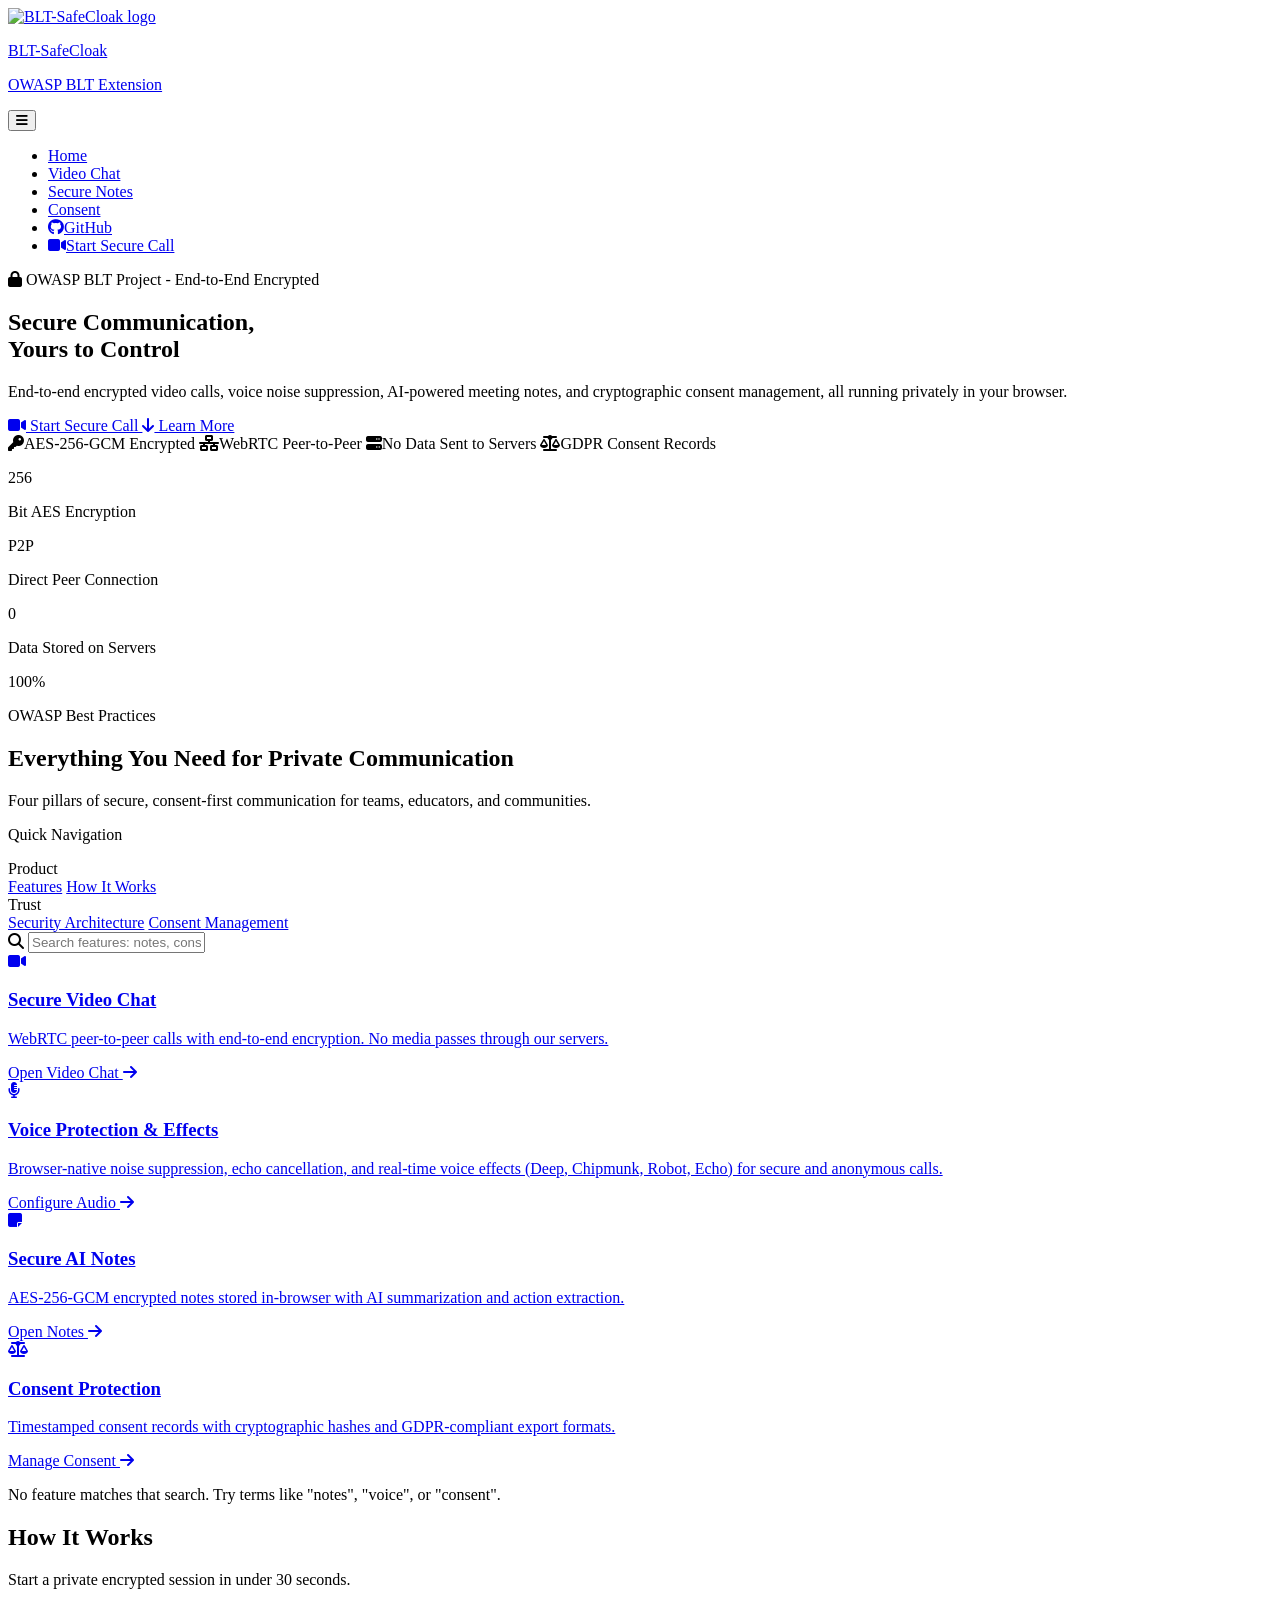
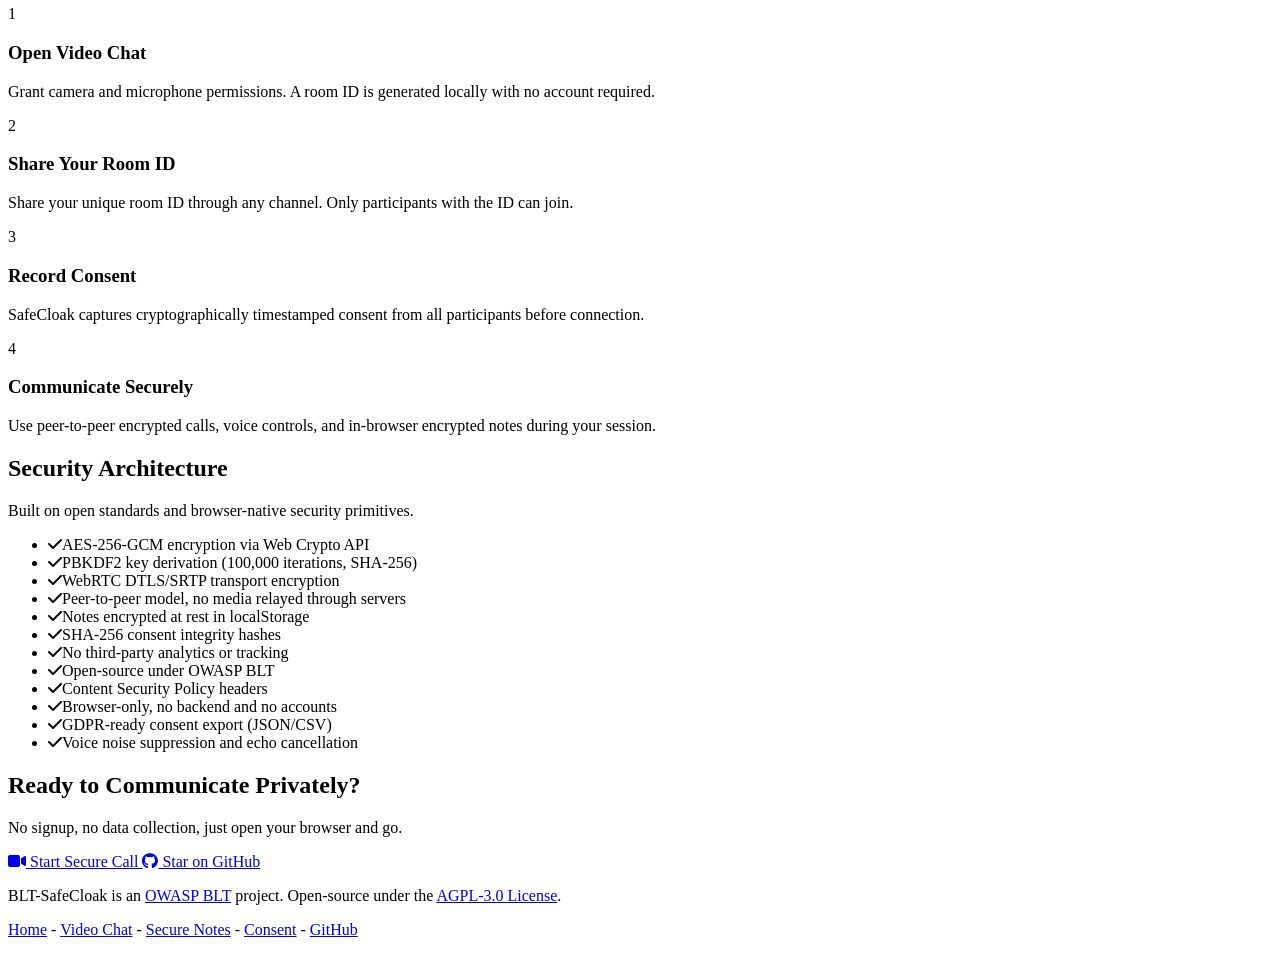
==== commit bd671f43: "Merge origin/main into feat/introduces_call_health_stats Resolve conflicts in video.js (merge health" ====
--- a/src/pages/index.html
+++ b/src/pages/index.html
@@ -45,7 +45,6 @@
       referrerpolicy="no-referrer"
     />
     <link rel="stylesheet" href="css/main.css" />
-    <script defer src="js/theme.js"></script>
   </head>
   <body class="font-sans antialiased">
     <div class="pointer-events-none fixed inset-x-0 top-0 -z-10 h-full hero-glow"></div>
@@ -121,18 +120,6 @@
             >
               <i class="fa-brands fa-github mr-2" aria-hidden="true"></i>GitHub
             </a>
-          </li>
-          <li>
-            <button
-              class="nav-link block w-full rounded-md px-3 py-2 text-sm font-semibold text-gray-700 transition hover:bg-[#feeae9] hover:text-primary"
-              id="theme-toggle-btn"
-              aria-label="Switch to dark mode"
-              type="button"
-              title="Toggle theme"
-            >
-              <i class="fa-solid fa-moon" aria-hidden="true"></i>
-              <span class="ml-2">Theme</span>
-            </button>
           </li>
           <li>
             <a
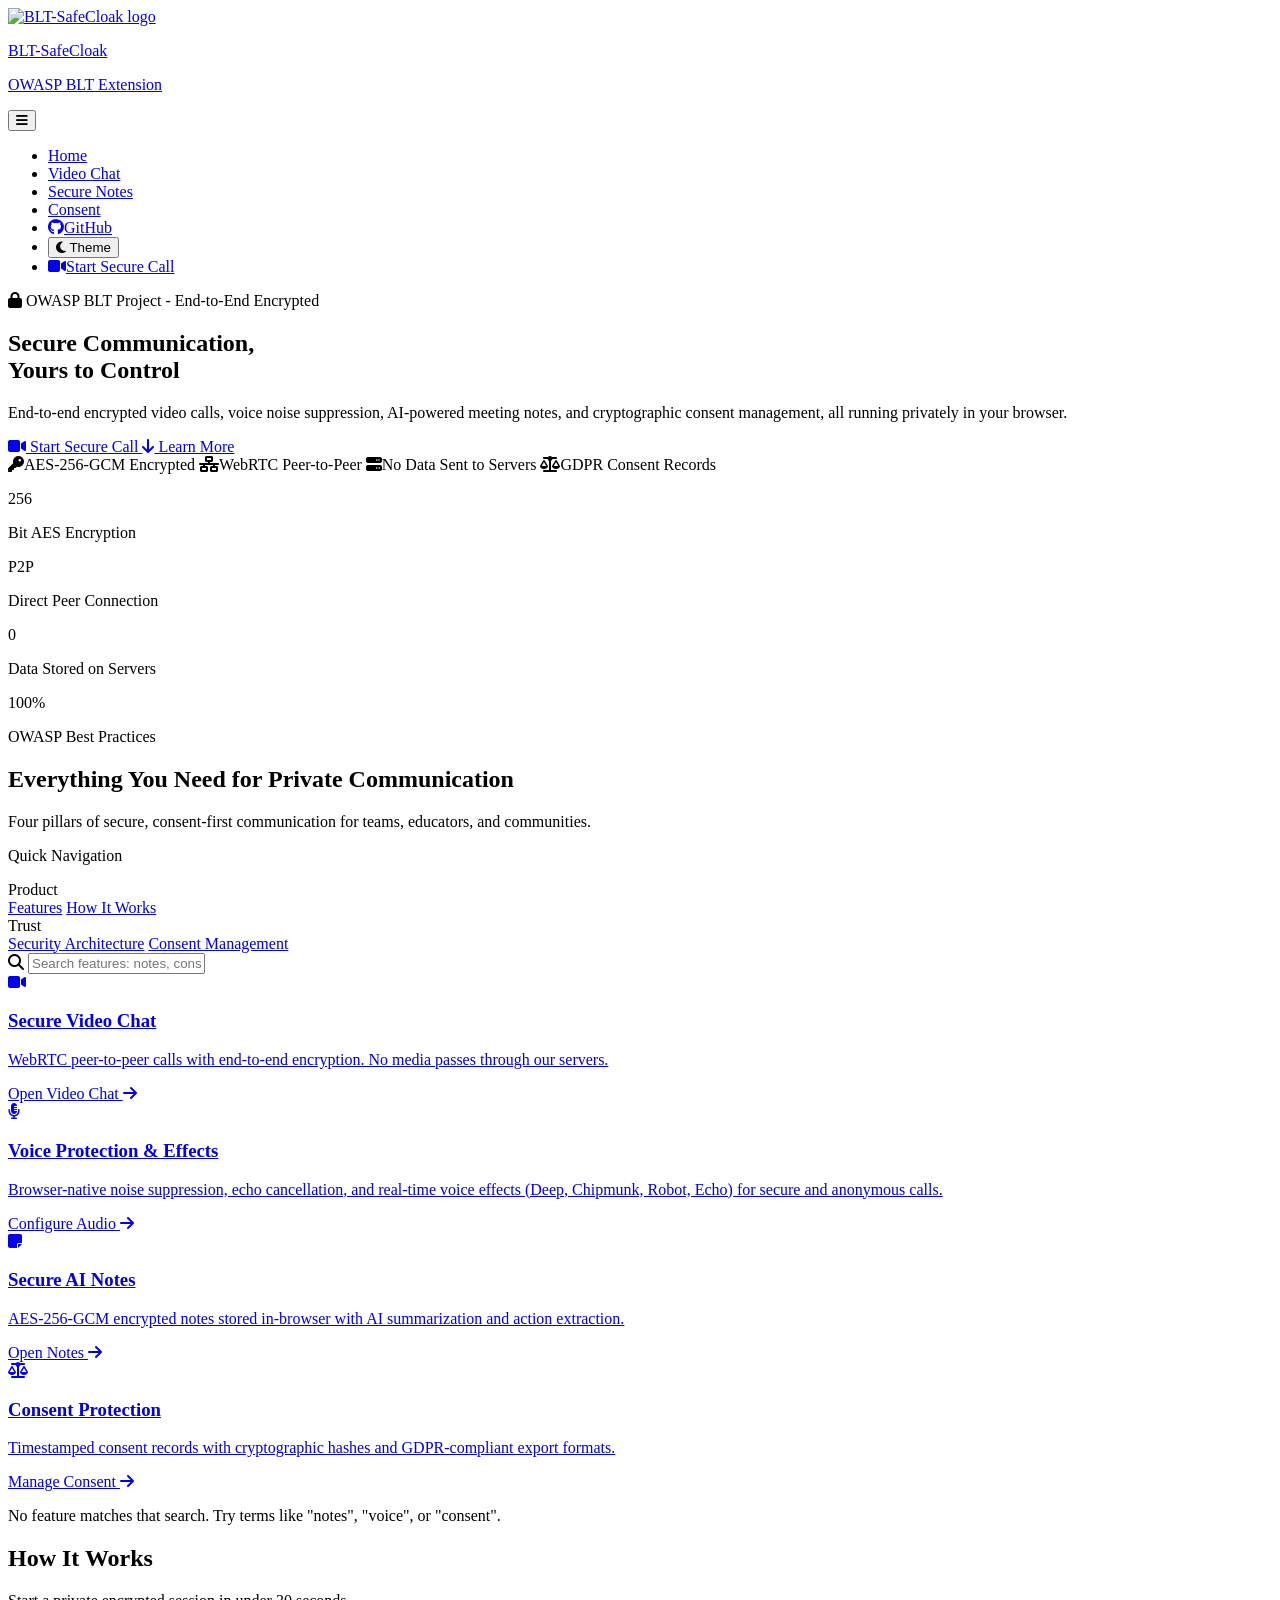
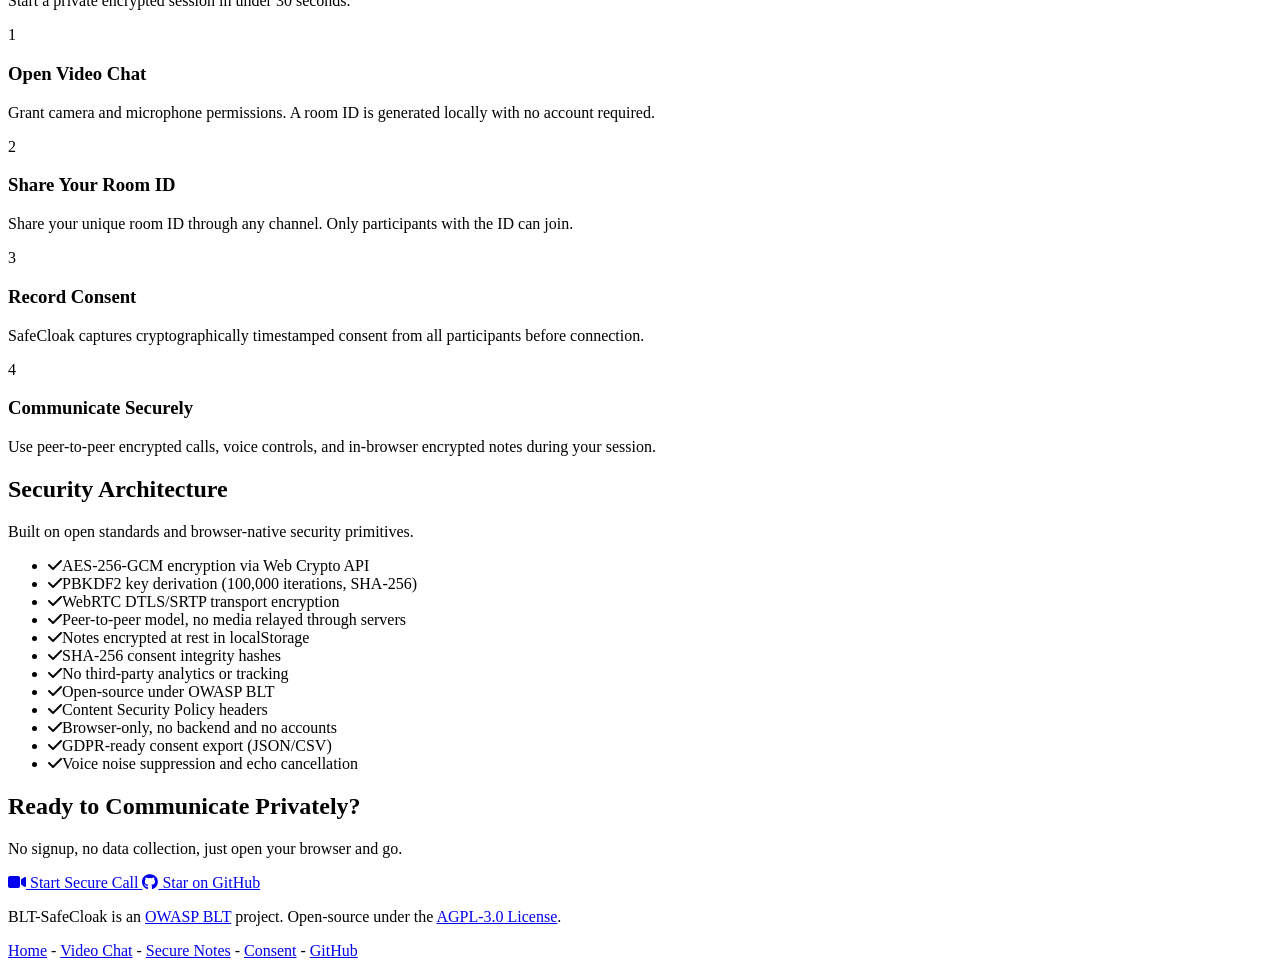
==== commit 9fd7c008: "Merge branch 'main' into feat/import_notes" ====
--- a/src/pages/index.html
+++ b/src/pages/index.html
@@ -12,6 +12,18 @@
       rel="icon"
       href="data:image/svg+xml,<svg xmlns='http://www.w3.org/2000/svg' viewBox='0 0 64 64'><path fill='%23E10101' d='M32 4l22 8v17c0 14-9.7 26.3-22 30C19.7 55.3 10 43 10 29V12z'/><path fill='white' d='M32 16l12 4v9c0 7.9-5.2 14.9-12 17-6.8-2.1-12-9.1-12-17v-9z'/></svg>"
     />
+
+    <script>
+      (function () {
+        try {
+          if (localStorage.getItem('blt-theme-preference') === 'dark') {
+            document.documentElement.classList.add('dark');
+          }
+        } catch (error) {
+          console.warn('[ThemeBootstrap] Failed to read saved theme:', error);
+        }
+      })();
+    </script>
 
     <script src="https://cdn.tailwindcss.com"></script>
     <script>
@@ -45,6 +57,7 @@
       referrerpolicy="no-referrer"
     />
     <link rel="stylesheet" href="css/main.css" />
+    <script defer src="js/theme.js"></script>
   </head>
   <body class="font-sans antialiased">
     <div class="pointer-events-none fixed inset-x-0 top-0 -z-10 h-full hero-glow"></div>
@@ -120,6 +133,18 @@
             >
               <i class="fa-brands fa-github mr-2" aria-hidden="true"></i>GitHub
             </a>
+          </li>
+          <li>
+            <button
+              class="nav-link block w-full rounded-md px-3 py-2 text-sm font-semibold text-gray-700 transition hover:bg-[#feeae9] hover:text-primary"
+              id="theme-toggle-btn"
+              aria-label="Switch to dark mode"
+              type="button"
+              title="Toggle theme"
+            >
+              <i class="fa-solid fa-moon" aria-hidden="true"></i>
+              <span class="ml-2">Theme</span>
+            </button>
           </li>
           <li>
             <a
